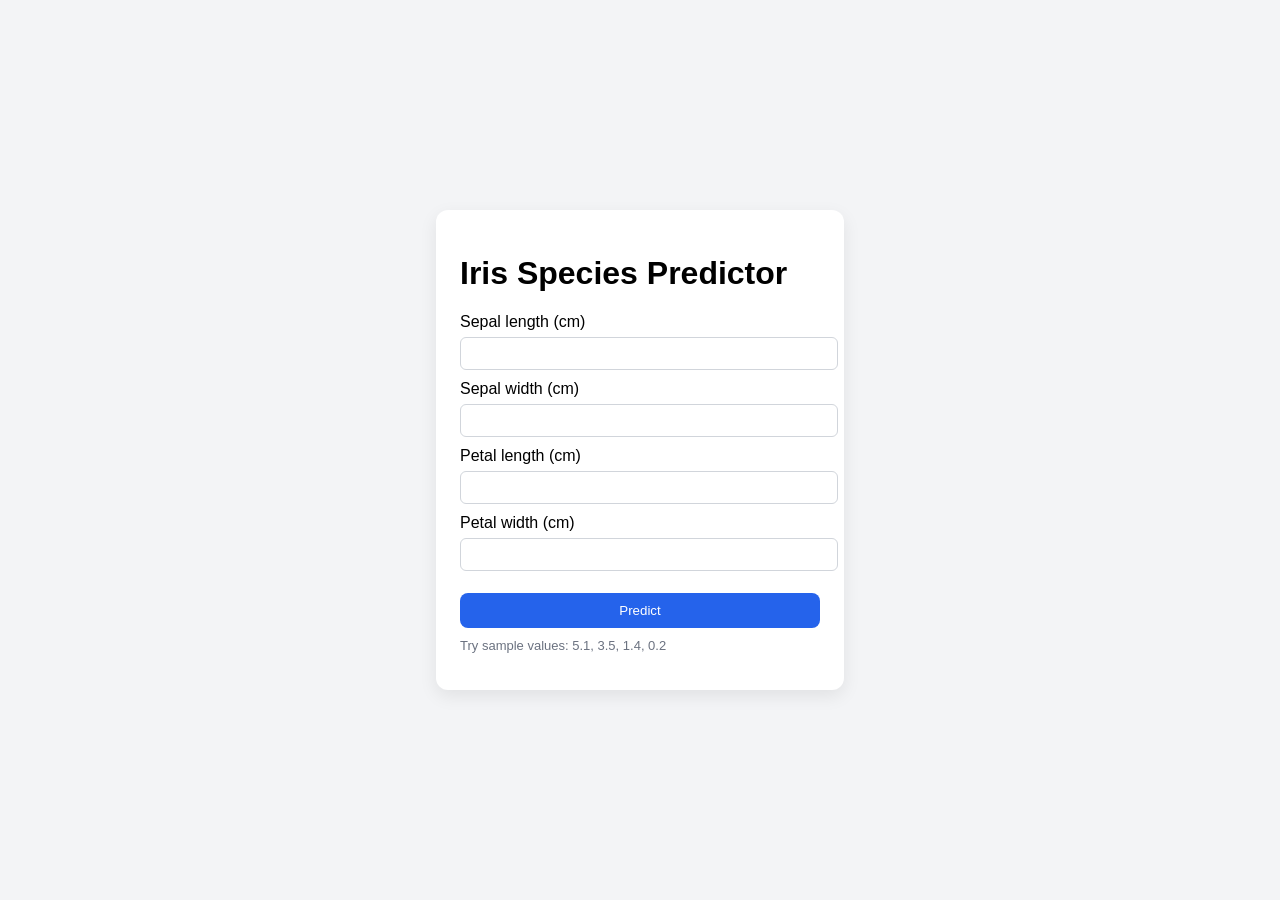
==== templates/index.html @ 99cdd5e0 "Flask Iris App Ready for Render" ====
<!doctype html>
<html lang="en">
  <head>
    <meta charset="utf-8">
    <meta name="viewport" content="width=device-width, initial-scale=1">
    <title>Iris Predictor</title>
    <link rel="stylesheet" href="/static/style.css">
  </head>
  <body>
    <div class="card">
      <h1>Iris Species Predictor</h1>
      <form action="/predict" method="post">
        <label>Sepal length (cm)<input name="sepal_length" required step="any" /></label>
        <label>Sepal width (cm)<input name="sepal_width" required step="any" /></label>
        <label>Petal length (cm)<input name="petal_length" required step="any" /></label>
        <label>Petal width (cm)<input name="petal_width" required step="any" /></label>
        <button type="submit">Predict</button>
      </form>
      <p class="hint">Try sample values: 5.1, 3.5, 1.4, 0.2</p>
    </div>
  </body>
</html>
---- static/style.css ----
body{
  font-family: -apple-system, BlinkMacSystemFont, 'Segoe UI', Roboto, 'Helvetica Neue', Arial;
  display:flex;align-items:center;justify-content:center;height:100vh;background:#f3f4f6;margin:0;
}
.card{background:white;padding:24px;border-radius:12px;box-shadow:0 6px 18px rgba(0,0,0,0.08);width:360px}
label{display:block;margin-bottom:10px}
input{width:100%;padding:8px;margin-top:6px;border-radius:6px;border:1px solid #d1d5db}
button{width:100%;padding:10px;margin-top:12px;border-radius:8px;border:0;background:#2563eb;color:white}
.hint{color:#6b7280;font-size:13px;margin-top:10px}
a{display:inline-block;margin-top:12px;color:#2563eb}
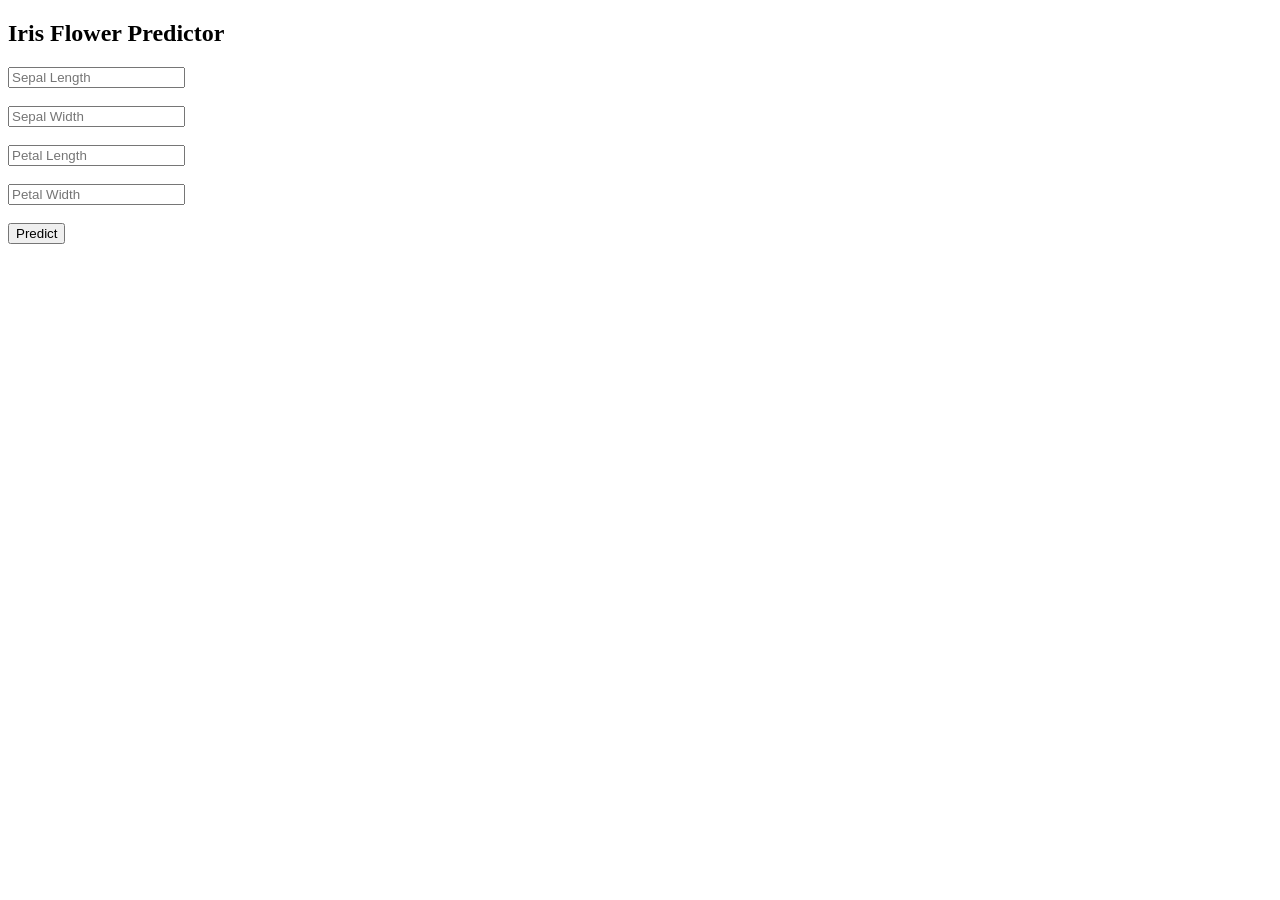
==== commit db762c50: "Added result page" ====
--- a/templates/index.html
+++ b/templates/index.html
@@ -1,22 +1,19 @@
-<!doctype html>
-<html lang="en">
-  <head>
-    <meta charset="utf-8">
-    <meta name="viewport" content="width=device-width, initial-scale=1">
+<!DOCTYPE html>
+<html>
+<head>
     <title>Iris Predictor</title>
-    <link rel="stylesheet" href="/static/style.css">
-  </head>
-  <body>
-    <div class="card">
-      <h1>Iris Species Predictor</h1>
-      <form action="/predict" method="post">
-        <label>Sepal length (cm)<input name="sepal_length" required step="any" /></label>
-        <label>Sepal width (cm)<input name="sepal_width" required step="any" /></label>
-        <label>Petal length (cm)<input name="petal_length" required step="any" /></label>
-        <label>Petal width (cm)<input name="petal_width" required step="any" /></label>
-        <button type="submit">Predict</button>
-      </form>
-      <p class="hint">Try sample values: 5.1, 3.5, 1.4, 0.2</p>
-    </div>
-  </body>
+</head>
+<body>
+
+<h2>Iris Flower Predictor</h2>
+
+<form action="/predict" method="post">
+    <input name="f1" placeholder="Sepal Length" required><br><br>
+    <input name="f2" placeholder="Sepal Width" required><br><br>
+    <input name="f3" placeholder="Petal Length" required><br><br>
+    <input name="f4" placeholder="Petal Width" required><br><br>
+    <button type="submit">Predict</button>
+</form>
+
+</body>
 </html>
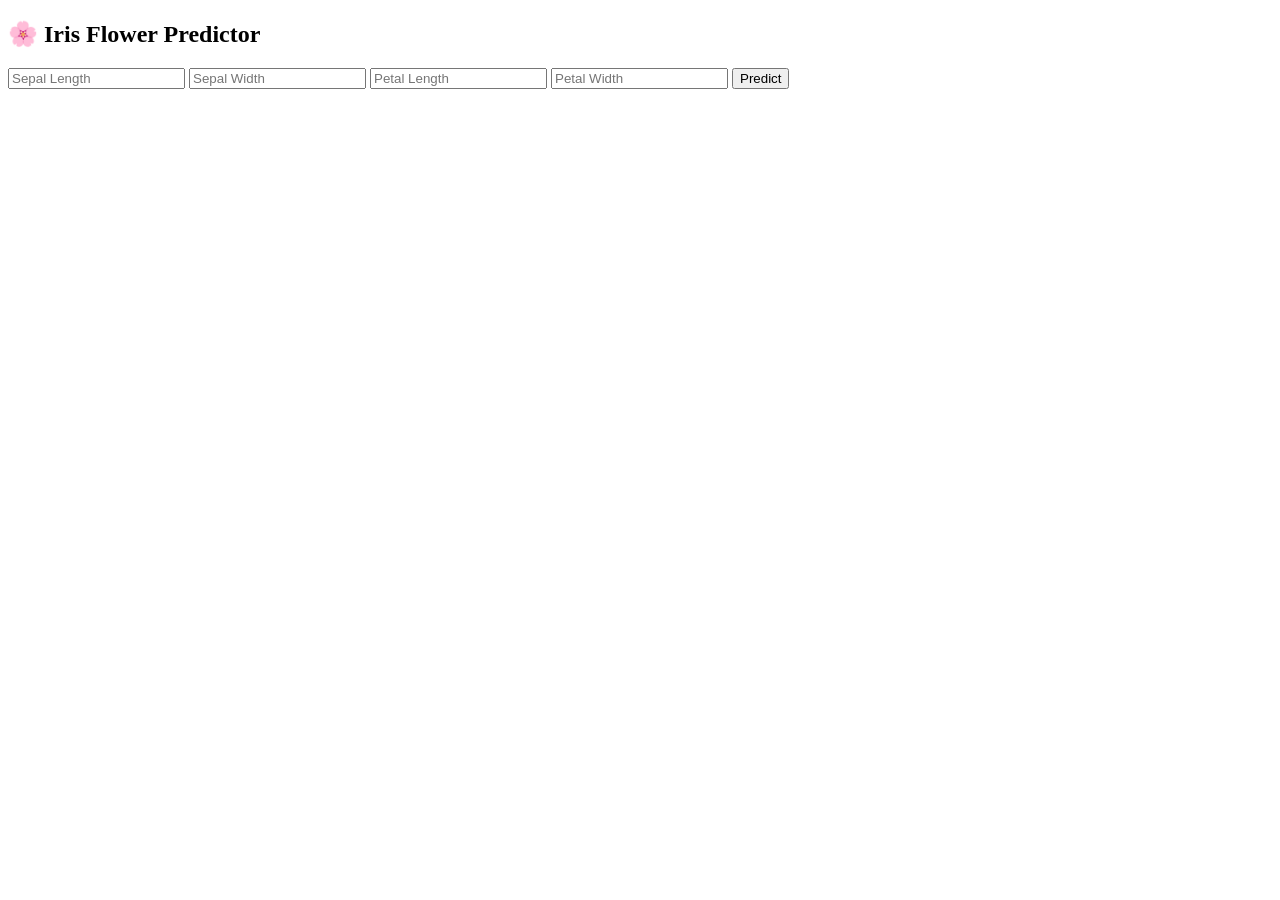
==== commit 7ad83842: "Separated CSS into static folder" ====
--- a/templates/index.html
+++ b/templates/index.html
@@ -2,18 +2,21 @@
 <html>
 <head>
     <title>Iris Predictor</title>
+    <link rel="stylesheet" href="{{ url_for('static', filename='style.css') }}">
 </head>
-<body>
+<body class="index-bg">
 
-<h2>Iris Flower Predictor</h2>
+<div class="card">
+    <h2>🌸 Iris Flower Predictor</h2>
 
-<form action="/predict" method="post">
-    <input name="f1" placeholder="Sepal Length" required><br><br>
-    <input name="f2" placeholder="Sepal Width" required><br><br>
-    <input name="f3" placeholder="Petal Length" required><br><br>
-    <input name="f4" placeholder="Petal Width" required><br><br>
-    <button type="submit">Predict</button>
-</form>
+    <form action="/predict" method="post">
+        <input name="f1" placeholder="Sepal Length" required>
+        <input name="f2" placeholder="Sepal Width" required>
+        <input name="f3" placeholder="Petal Length" required>
+        <input name="f4" placeholder="Petal Width" required>
+        <button type="submit">Predict</button>
+    </form>
+</div>
 
 </body>
 </html>
